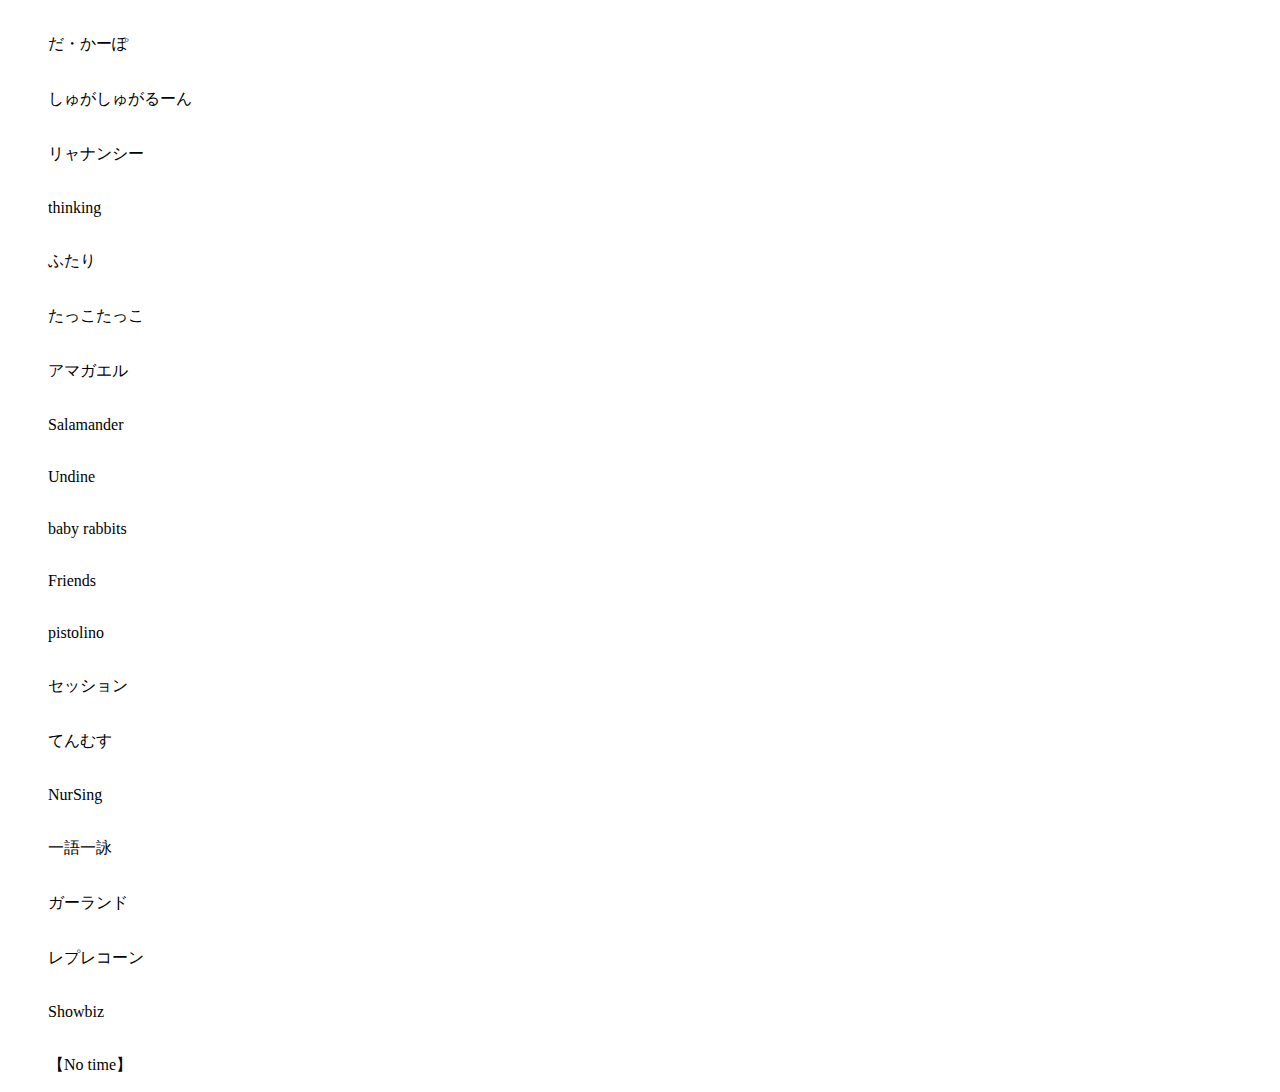
==== band.html @ 7cc0f828 "書けるところだけhtmlを書いた" ====
<!DOCTYPE html>
<html>

  <head>
    <meta charset="utf-8">
    <title>Cheers!</title>
    <script type="text/javascript" src="jquery-3.2.1.min.js"></script>
    <link rel="stylesheet" href="style.css">
    <meta name="viewport" content="width=device-width, initial-scale=1.0, user-scalable=no" />
  </head>

  <body>

    <!-- サマソニのページみたいに？ -->
    <div class="band_listbox">
      <dl class="a001"><dt><img src="" data-src="" class="" alt=""></dt><dd>だ・かーぽ</dd></dl></a>
      <dl class="a001"><dt><img src="" data-src="" class="" alt=""></dt><dd>しゅがしゅがるーん</dd></dl></a>
      <dl class="a001"><dt><img src="" data-src="" class="" alt=""></dt><dd>リャナンシー</dd></dl></a>
      <dl class="a001"><dt><img src="" data-src="" class="" alt=""></dt><dd>thinking</dd></dl></a>
      <dl class="a001"><dt><img src="" data-src="" class="" alt=""></dt><dd>ふたり</dd></dl></a>
      <dl class="a001"><dt><img src="" data-src="" class="" alt=""></dt><dd>たっこたっこ</dd></dl></a>
      <dl class="a001"><dt><img src="" data-src="" class="" alt=""></dt><dd>アマガエル</dd></dl></a>
      <dl class="a001"><dt><img src="" data-src="" class="" alt=""></dt><dd>Salamander</dd></dl></a>
      <dl class="a001"><dt><img src="" data-src="" class="" alt=""></dt><dd>Undine</dd></dl></a>
      <dl class="a001"><dt><img src="" data-src="" class="" alt=""></dt><dd>baby rabbits</dd></dl></a>
      <dl class="a001"><dt><img src="" data-src="" class="" alt=""></dt><dd>Friends</dd></dl></a>
      <dl class="a001"><dt><img src="" data-src="" class="" alt=""></dt><dd>pistolino</dd></dl></a>
      <dl class="a001"><dt><img src="" data-src="" class="" alt=""></dt><dd>セッション</dd></dl></a>
      <dl class="a001"><dt><img src="" data-src="" class="" alt=""></dt><dd>てんむす</dd></dl></a>
      <dl class="a001"><dt><img src="" data-src="" class="" alt=""></dt><dd>NurSing</dd></dl></a>
      <dl class="a001"><dt><img src="" data-src="" class="" alt=""></dt><dd>一語一詠</dd></dl></a>
      <dl class="a001"><dt><img src="" data-src="" class="" alt=""></dt><dd>ガーランド</dd></dl></a>
      <dl class="a001"><dt><img src="" data-src="" class="" alt=""></dt><dd>レプレコーン</dd></dl></a>
      <dl class="a001"><dt><img src="" data-src="" class="" alt=""></dt><dd>Showbiz</dd></dl></a>
      <dl class="a001"><dt><img src="" data-src="" class="" alt=""></dt><dd>【No time】</dd></dl></a>
    </div>



    </div>
  </body>

  <script src="main.js"></script>

</html>
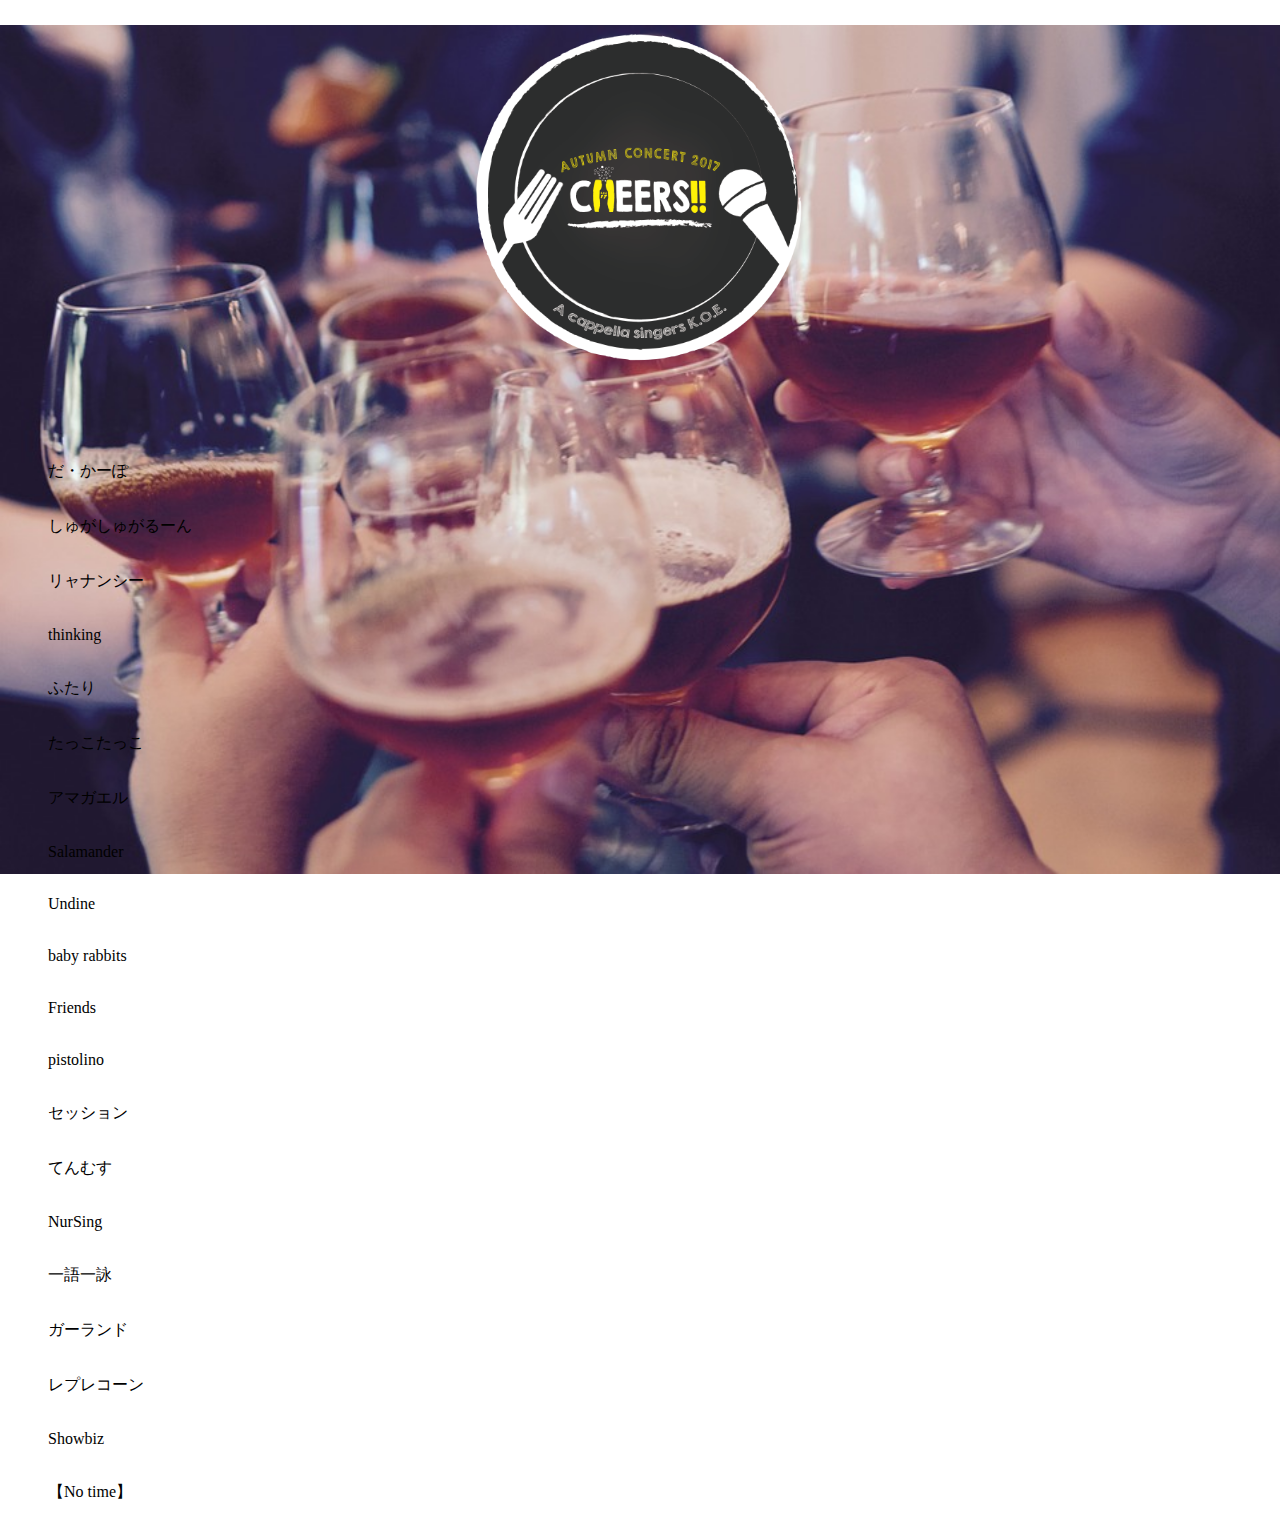
==== commit b0b7f592: "css途中まで, map" ====
--- a/band.html
+++ b/band.html
@@ -10,6 +10,8 @@
   </head>
 
   <body>
+    <h1><a href="index.html"><img src="logo.png"></a></h1>
+
 
     <!-- サマソニのページみたいに？ -->
     <div class="band_listbox">
@@ -37,7 +39,7 @@
 
 
 
-    </div>
+
   </body>
 
   <script src="main.js"></script>
--- a/style.css
+++ b/style.css
@@ -0,0 +1,77 @@
+/*ロゴ（暫定）*/
+
+h1 img{
+  width:50%;
+  height: 50%;
+  display: block;
+
+  margin-left: auto;
+  margin-right: auto;
+  margin-top: -50px;
+}
+body{
+  background-image: url("cheers_back2.jpg");
+  background-repeat: no-repeat;            /* 背景を繰り返さない */
+  background-position: 50% 50%;            /* 背景画像の位置は画面中央 */
+  background-attachment:fixed;             /* 背景画像を固定する */
+  background-size: 100%;
+
+  }
+
+
+
+/*Googleマップ*/
+#mapField {
+  width: 350px;
+  height: 350px;
+  color: black;
+}
+
+
+/*グローバルナビ*/
+
+#nav{
+  margin:10px 0;
+    padding:0 0 0 65%;
+    width:490px;
+    height:50px;
+    overflow:hidden;
+    }
+
+#nav li { list-style:none;  width:98px; float:left; }
+
+
+
+.story{
+  color: white;
+  background-color: rgba(0, 0, 0, 0.5);
+
+  margin-left: auto;
+  margin-right: auto;
+  margin-top: 50px;
+  margin-bottom: 50px;
+  padding: 25px 250px;
+}
+
+.band{
+  color: white;
+  background-color: rgba(0, 0, 0, 0.5);
+
+  margin-left: auto;
+  margin-right: auto;
+  margin-top: 100px;
+  margin-bottom: 50px;
+  padding: 25px 250px;
+  }
+
+
+  .info{
+    color: white;
+    background-color: rgba(0, 0, 0, 0.5);
+
+    margin-left: auto;
+    margin-right: auto;
+    margin-top: 100px;
+    margin-bottom: 50px;
+    padding: 25px 250px;
+    }
